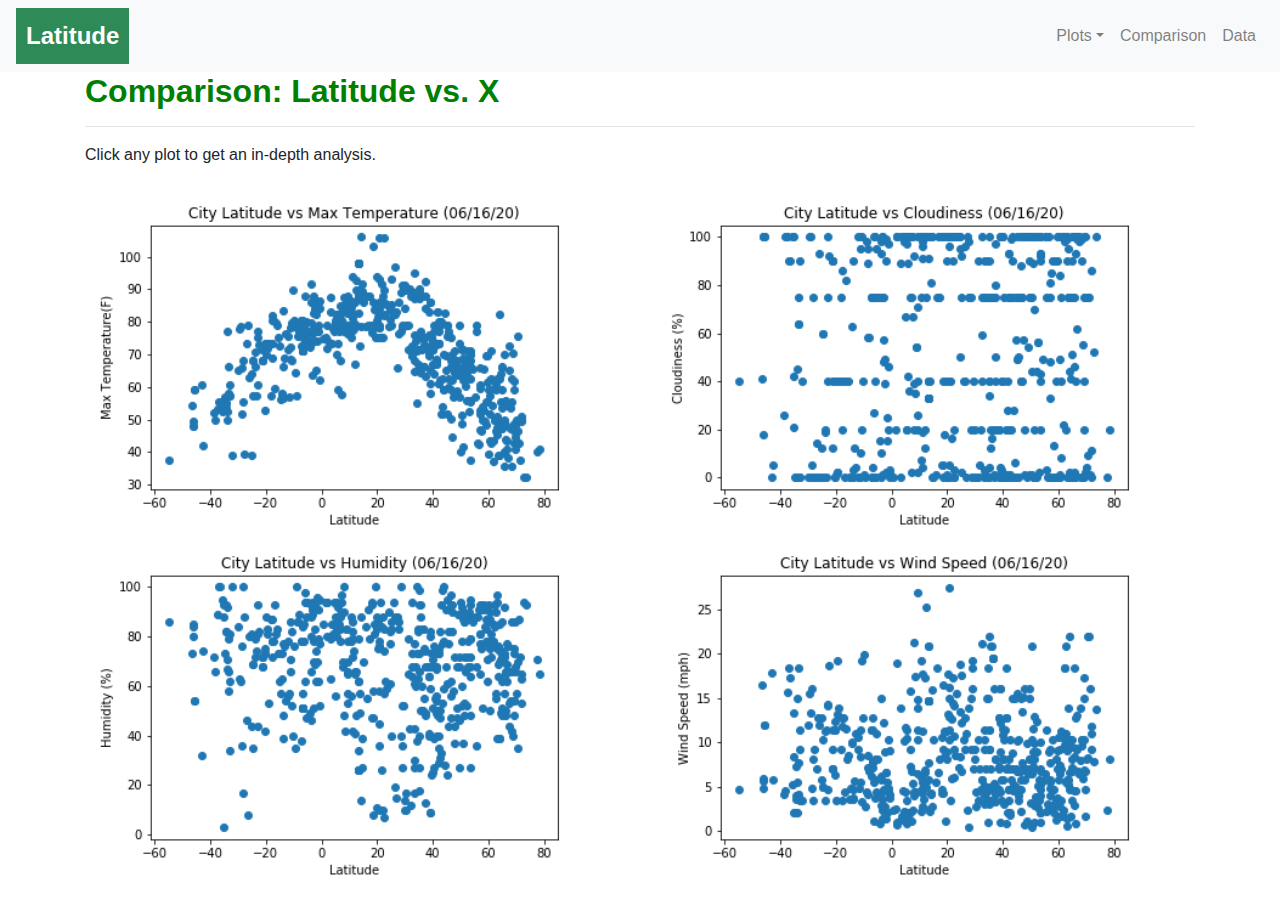
==== Comparisons.html @ 553584a0 "added homework files" ====
<!DOCTYPE html>
<html>

<head>
    <meta charset="UTF-8">
    <title>Comparisons</title>
    <link rel="stylesheet" href="https://stackpath.bootstrapcdn.com/bootstrap/4.3.1/css/bootstrap.min.css"
        integrity="sha384-ggOyR0iXCbMQv3Xipma34MD+dH/1fQ784/j6cY/iJTQUOhcWr7x9JvoRxT2MZw1T" crossorigin="anonymous">
    <link rel="stylesheet" href="styles.css">
</head>

<body>
    <!-- Navbar -->
    <nav class="navbar navbar-expand-lg navbar-light bg-light">
        <a class="navbar-brand" href="index.html" id="white-font">Latitude</a>
        <button class="navbar-toggler" type="button" data-toggle="collapse" data-target="#navbarNavDropdown"
            aria-controls="navbarNavDropdown" aria-expanded="false" aria-label="Toggle navigation">
            <span class="navbar-toggler-icon"></span>
        </button>
        <div class="collapse navbar-collapse" id="navbarNavDropdown">
            <!-- Ml: Margin left align items to the left-->
            <ul class="navbar-nav ml-auto">
                <li class="nav-item dropdown">
                    <a class="nav-link dropdown-toggle" href="#" id="navbarDropdownMenuLink" role="button"
                        data-toggle="dropdown" aria-haspopup="true" aria-expanded="false">Plots</a>
                    <div class="dropdown-menu" aria-labelledby="navbarDropdownMenuLink">
                        <a class="dropdown-item" href="VsTemperature.html">Max Temperature</a>
                        <a class="dropdown-item" href="VsHumidity.html">Humidity</a>
                        <a class="dropdown-item" href="VsCloudiness.html">Cloudiness</a>
                        <a class="dropdown-item" href="VsWindSpeed.html">Wind Speed</a>
                    </div>
                </li>
                <li class="nav-item">
                    <a class="nav-link" href="Comparisons.html">Comparison</a>
                </li>
                <li class="nav-item">
                    <a class="nav-link" href="data.html">Data</a>
                </li>
            </ul>
        </div>
    </nav>
    <!-- Main container-->
    <div class="container">
        <h2 class="plot-header">Comparison: Latitude vs. X</h2>
        <hr>
        <p>Click any plot to get an in-depth analysis.</p>
        <div class="row">
            <div class="col-md-12 col-lg-6">
                <a href="./VsTemperature.html">
                    <img src="Resources/Lat_Vs_Temp.png" class="comparisons" alt="Latitude Vs.Temperature">
                </a>
            </div>
            <div class="col-md-12 col-lg-6">
                <a href="./VsCloudiness.html">
                    <img src="Resources/Lat_Vs_Cloudiness.png" class="comparisons" alt="Latitude Vs.Cloudiness">
                </a>
            </div>
            <div class="col-md-12 col-lg-6">
                <a href="./VsHumidity.html">
                    <img src="Resources/Lat_Vs_Hum.png" class="comparisons" alt="Latitude Vs.Humidity">
                </a>
            </div>
            <div class="col-md-12 col-lg-6">
                <a href="./VsWindSpeed.html">
                    <img src="Resources/Lat_Vs_Windspeed.png" class="comparisons" alt="Latitude Vs.Windspeed">
                </a>
            </div>
        </div>
    </div>
    </div>
    <!-- CSS bootsrap and Javascrips cdnlinks  -->
    <script src="https://code.jquery.com/jquery-3.5.1.slim.min.js"
        integrity="sha384-DfXdz2htPH0lsSSs5nCTpuj/zy4C+OGpamoFVy38MVBnE+IbbVYUew+OrCXaRkfj" crossorigin="anonymous">
        </script>
    <script src="https://cdn.jsdelivr.net/npm/popper.js@1.16.0/dist/umd/popper.min.js"
        integrity="sha384-Q6E9RHvbIyZFJoft+2mJbHaEWldlvI9IOYy5n3zV9zzTtmI3UksdQRVvoxMfooAo" crossorigin="anonymous">
        </script>
    <script src="https://stackpath.bootstrapcdn.com/bootstrap/4.5.0/js/bootstrap.min.js"
        integrity="sha384-OgVRvuATP1z7JjHLkuOU7Xw704+h835Lr+6QL9UvYjZE3Ipu6Tp75j7Bh/kR0JKI" crossorigin="anonymous">
        </script>
</body>

</html>
---- styles.css ----
/* Giving the body the specified background color */
body {
    background: white;
  }
/* Define navbar padding background color, font size and weight */
.navbar-brand {
    padding: 10px;
    background-color: seagreen;
    font-size: x-large;
    font-weight: bold;
    padding: 10px;
}
/* set the font color of the page main header to white */
#white-font{
    color: white;
}
/* setleft margin for the container/body */
.container-fluid{
    margin-left: 20px;
    
}
/* Define font color and style for plot page headers */
.plot-header{
    color: green;
    font-weight: bold;
}
/* Set the height of the main plot for each page */
.summary-image{
    height: 450px;
    
}
/* set the height of the side bar visualization images */
.visualizations{
height: 190px;

}


/* set the height of the comparison page plots  */
.comparisons{
    height: 350px;
}

/* Make selected image active in the sidebar when users hover cursor or mouse over on it in the sidebar */
#selected{
    border-color: green;
    border-style: solid;
}

  /* Adding media queries to change navbar and image sizes at 450 pixels */
@media (max-width: 450px) {
/* hide navbar list items  */
.nav-link{
    visibility: hidden;
}
.nav-link{
    visibility: visible;
    
}
.dropdown-item{
    visibility: visible;
}
    
/* change the size of the main image */
.summary-image{
    height: 150px;
}
/* change the size of the side bar visualizations image */
.visualizations{
    height: 100px;
}
/* reduce margin and text wrap when screen size changes */
.container-fluid{
    overflow-wrap: break-word;
    margin-left: 5px;
}

}
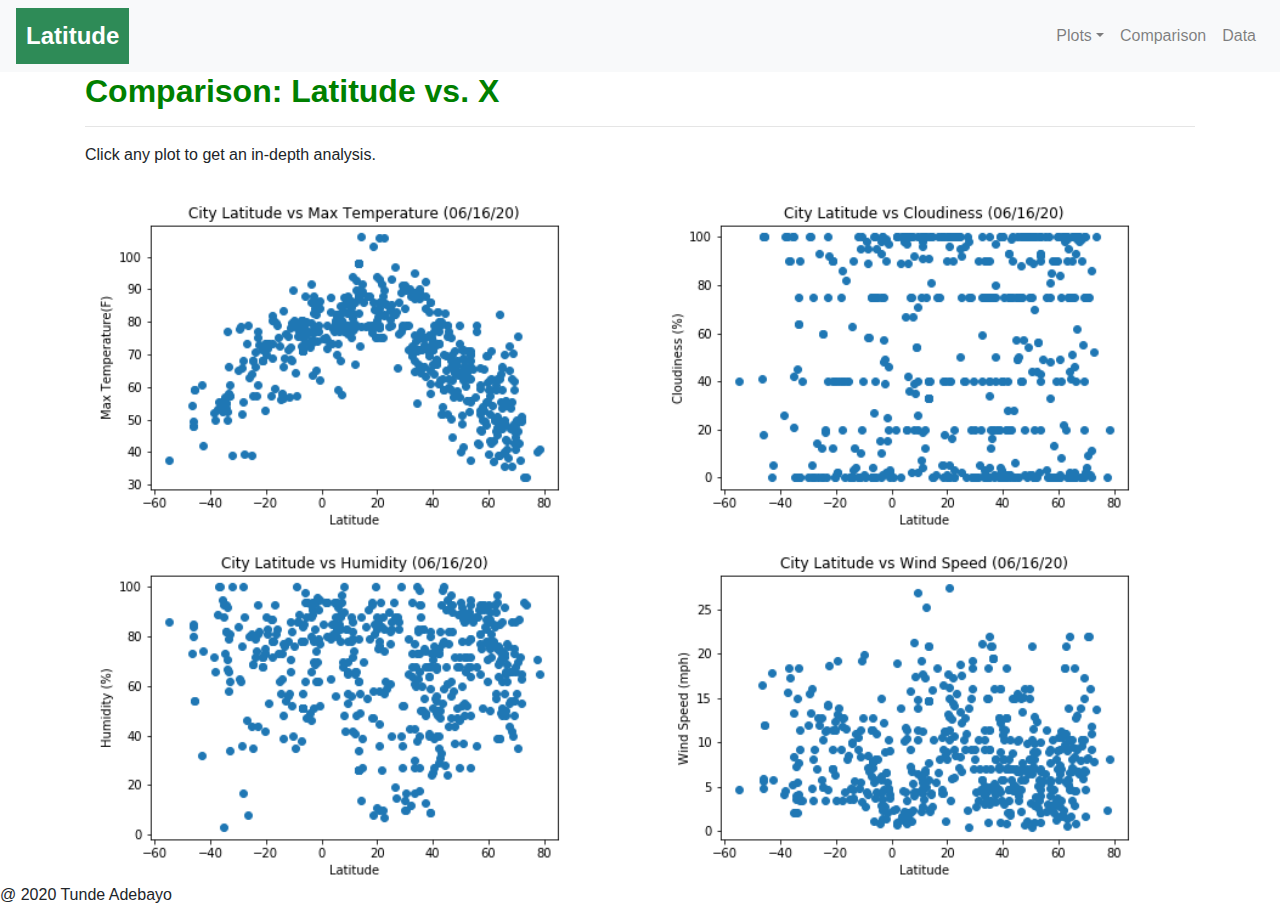
==== commit 54bf12d3: "added copyright footer" ====
--- a/Comparisons.html
+++ b/Comparisons.html
@@ -68,6 +68,10 @@
         </div>
     </div>
     </div>
+    <!-- add copyright  -->
+    <footer>
+        <p>@ 2020 Tunde Adebayo</p>
+    </footer>
     <!-- CSS bootsrap and Javascrips cdnlinks  -->
     <script src="https://code.jquery.com/jquery-3.5.1.slim.min.js"
         integrity="sha384-DfXdz2htPH0lsSSs5nCTpuj/zy4C+OGpamoFVy38MVBnE+IbbVYUew+OrCXaRkfj" crossorigin="anonymous">
